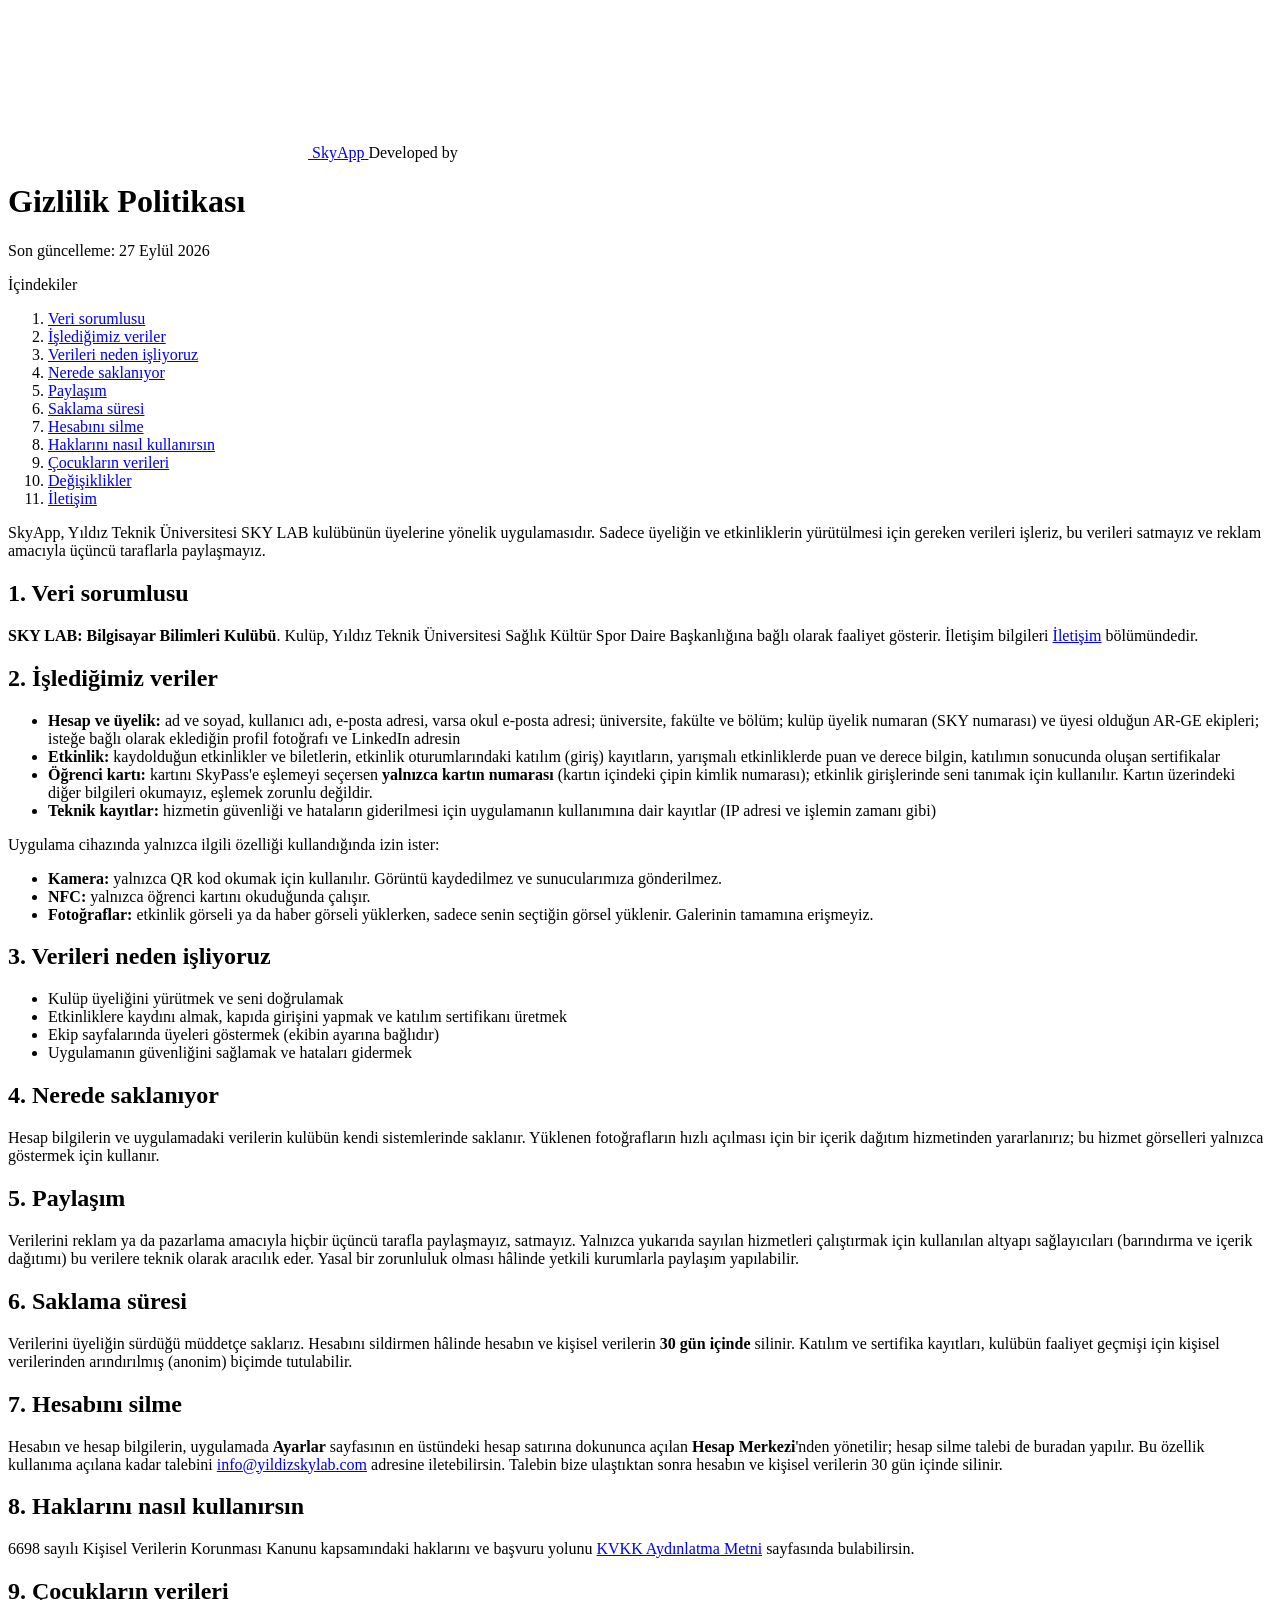
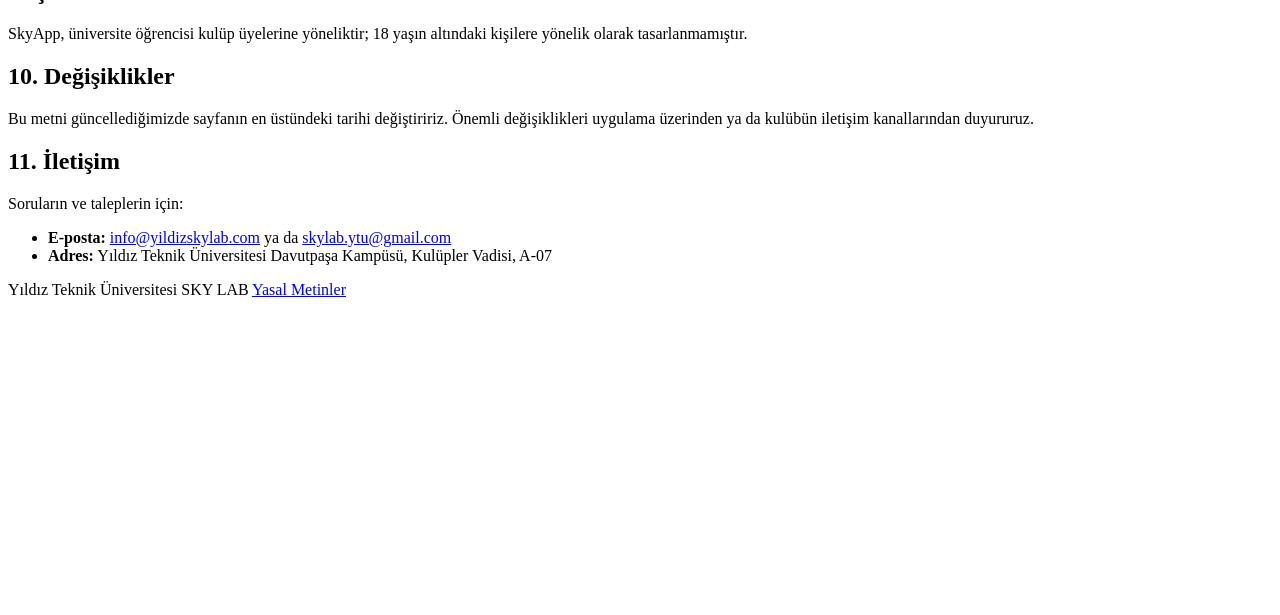
==== web/legal/gizlilik-politikasi/index.html @ 7f2c5c9a "feat: add static legal web pages and add legal documentation" ====
<!doctype html>
<html lang="tr">
<head>
  <meta charset="utf-8">
  <meta name="viewport" content="width=device-width, initial-scale=1, viewport-fit=cover">
  <title>Gizlilik Politikası · SkyApp</title>
  <meta name="description" content="SkyApp'in hangi verileri topladığı, neden işlediği, nerede sakladığı ve hesabını nasıl sildirebileceğin.">
  <meta name="theme-color" content="#000000" media="(prefers-color-scheme: dark)">
  <meta name="theme-color" content="#ffffff" media="(prefers-color-scheme: light)">
  <link rel="icon" type="image/png" sizes="32x32" href="/favicon-32x32.png">
  <link rel="icon" type="image/png" sizes="16x16" href="/favicon-16x16.png">
  <link rel="apple-touch-icon" sizes="180x180" href="/apple-touch-icon.png">
  <link rel="stylesheet" href="/legal/legal.css?v=8">
</head>
<body>
  <div class="wrap">
    <header class="top">
      <a class="brand" href="/" aria-label="SkyApp ana sayfa">
        <svg aria-hidden="true"><use href="/legal/icons.svg#logo"/></svg>
        SkyApp
      </a>
      <span class="by">Developed by <i role="img" aria-label="MOBILAB"></i></span>
    </header>

    <main class="doc">
      <header class="doc-head">
        <h1>Gizlilik Politikası</h1>
        <p class="updated">Son güncelleme: 27 Eylül 2026</p>
      </header>

      <nav class="toc" aria-label="İçindekiler">
        <p>İçindekiler</p>
        <ol>
          <li><a href="#veri-sorumlusu">Veri sorumlusu</a></li>
          <li><a href="#isledigimiz-veriler">İşlediğimiz veriler</a></li>
          <li><a href="#verileri-neden-isliyoruz">Verileri neden işliyoruz</a></li>
          <li><a href="#nerede-saklaniyor">Nerede saklanıyor</a></li>
          <li><a href="#paylasim">Paylaşım</a></li>
          <li><a href="#saklama-suresi">Saklama süresi</a></li>
          <li><a href="#hesabini-silme">Hesabını silme</a></li>
          <li><a href="#haklarini-nasil-kullanirsin">Haklarını nasıl kullanırsın</a></li>
          <li><a href="#cocuklarin-verileri">Çocukların verileri</a></li>
          <li><a href="#degisiklikler">Değişiklikler</a></li>
          <li><a href="#iletisim">İletişim</a></li>
        </ol>
      </nav>

      <article>
        <p>SkyApp, Yıldız Teknik Üniversitesi SKY LAB kulübünün üyelerine yönelik uygulamasıdır. Sadece üyeliğin ve etkinliklerin yürütülmesi için gereken verileri işleriz, bu verileri satmayız ve reklam amacıyla üçüncü taraflarla paylaşmayız.</p>

        <h2 id="veri-sorumlusu">1. Veri sorumlusu</h2>
        <p><strong>SKY LAB: Bilgisayar Bilimleri Kulübü</strong>. Kulüp, Yıldız Teknik Üniversitesi Sağlık Kültür Spor Daire Başkanlığına bağlı olarak faaliyet gösterir. İletişim bilgileri <a href="#iletisim">İletişim</a> bölümündedir.</p>

        <h2 id="isledigimiz-veriler">2. İşlediğimiz veriler</h2>
        <ul>
          <li><strong>Hesap ve üyelik:</strong> ad ve soyad, kullanıcı adı, e-posta adresi, varsa okul e-posta adresi; üniversite, fakülte ve bölüm; kulüp üyelik numaran (SKY numarası) ve üyesi olduğun AR-GE ekipleri; isteğe bağlı olarak eklediğin profil fotoğrafı ve LinkedIn adresin</li>
          <li><strong>Etkinlik:</strong> kaydolduğun etkinlikler ve biletlerin, etkinlik oturumlarındaki katılım (giriş) kayıtların, yarışmalı etkinliklerde puan ve derece bilgin, katılımın sonucunda oluşan sertifikalar</li>
          <li><strong>Öğrenci kartı:</strong> kartını SkyPass'e eşlemeyi seçersen <strong>yalnızca kartın numarası</strong> (kartın içindeki çipin kimlik numarası); etkinlik girişlerinde seni tanımak için kullanılır. Kartın üzerindeki diğer bilgileri okumayız, eşlemek zorunlu değildir.</li>
          <li><strong>Teknik kayıtlar:</strong> hizmetin güvenliği ve hataların giderilmesi için uygulamanın kullanımına dair kayıtlar (IP adresi ve işlemin zamanı gibi)</li>
        </ul>
        <p>Uygulama cihazında yalnızca ilgili özelliği kullandığında izin ister:</p>
        <ul>
          <li><strong>Kamera:</strong> yalnızca QR kod okumak için kullanılır. Görüntü kaydedilmez ve sunucularımıza gönderilmez.</li>
          <li><strong>NFC:</strong> yalnızca öğrenci kartını okuduğunda çalışır.</li>
          <li><strong>Fotoğraflar:</strong> etkinlik görseli ya da haber görseli yüklerken, sadece senin seçtiğin görsel yüklenir. Galerinin tamamına erişmeyiz.</li>
        </ul>

        <h2 id="verileri-neden-isliyoruz">3. Verileri neden işliyoruz</h2>
        <ul>
          <li>Kulüp üyeliğini yürütmek ve seni doğrulamak</li>
          <li>Etkinliklere kaydını almak, kapıda girişini yapmak ve katılım sertifikanı üretmek</li>
          <li>Ekip sayfalarında üyeleri göstermek (ekibin ayarına bağlıdır)</li>
          <li>Uygulamanın güvenliğini sağlamak ve hataları gidermek</li>
        </ul>

        <h2 id="nerede-saklaniyor">4. Nerede saklanıyor</h2>
        <p>Hesap bilgilerin ve uygulamadaki verilerin kulübün kendi sistemlerinde saklanır. Yüklenen fotoğrafların hızlı açılması için bir içerik dağıtım hizmetinden yararlanırız; bu hizmet görselleri yalnızca göstermek için kullanır.</p>

        <h2 id="paylasim">5. Paylaşım</h2>
        <p>Verilerini reklam ya da pazarlama amacıyla hiçbir üçüncü tarafla paylaşmayız, satmayız. Yalnızca yukarıda sayılan hizmetleri çalıştırmak için kullanılan altyapı sağlayıcıları (barındırma ve içerik dağıtımı) bu verilere teknik olarak aracılık eder. Yasal bir zorunluluk olması hâlinde yetkili kurumlarla paylaşım yapılabilir.</p>

        <h2 id="saklama-suresi">6. Saklama süresi</h2>
        <p>Verilerini üyeliğin sürdüğü müddetçe saklarız. Hesabını sildirmen hâlinde hesabın ve kişisel verilerin <strong>30 gün içinde</strong> silinir. Katılım ve sertifika kayıtları, kulübün faaliyet geçmişi için kişisel verilerinden arındırılmış (anonim) biçimde tutulabilir.</p>

        <h2 id="hesabini-silme">7. Hesabını silme</h2>
        <p>Hesabın ve hesap bilgilerin, uygulamada <strong>Ayarlar</strong> sayfasının en üstündeki hesap satırına dokununca açılan <strong>Hesap Merkezi</strong>'nden yönetilir; hesap silme talebi de buradan yapılır. Bu özellik kullanıma açılana kadar talebini <a href="mailto:info@yildizskylab.com">info@yildizskylab.com</a> adresine iletebilirsin. Talebin bize ulaştıktan sonra hesabın ve kişisel verilerin 30 gün içinde silinir.</p>

        <h2 id="haklarini-nasil-kullanirsin">8. Haklarını nasıl kullanırsın</h2>
        <p>6698 sayılı Kişisel Verilerin Korunması Kanunu kapsamındaki haklarını ve başvuru yolunu <a href="/legal/kvkk-aydinlatma-metni/">KVKK Aydınlatma Metni</a> sayfasında bulabilirsin.</p>

        <h2 id="cocuklarin-verileri">9. Çocukların verileri</h2>
        <p>SkyApp, üniversite öğrencisi kulüp üyelerine yöneliktir; 18 yaşın altındaki kişilere yönelik olarak tasarlanmamıştır.</p>

        <h2 id="degisiklikler">10. Değişiklikler</h2>
        <p>Bu metni güncellediğimizde sayfanın en üstündeki tarihi değiştiririz. Önemli değişiklikleri uygulama üzerinden ya da kulübün iletişim kanallarından duyururuz.</p>

        <h2 id="iletisim">11. İletişim</h2>
        <p>Soruların ve taleplerin için:</p>
        <ul>
          <li><strong>E-posta:</strong> <a href="mailto:info@yildizskylab.com">info@yildizskylab.com</a> ya da <a href="mailto:skylab.ytu@gmail.com">skylab.ytu@gmail.com</a></li>
          <li><strong>Adres:</strong> Yıldız Teknik Üniversitesi Davutpaşa Kampüsü, Kulüpler Vadisi, A-07</li>
        </ul>
      </article>
    </main>
  </div>

  <footer>
    <div class="wrap foot">
      <nav aria-label="Kulüp bağlantıları">
        <span>Yıldız Teknik Üniversitesi SKY LAB</span>
        <a href="/legal/">Yasal Metinler</a>
      </nav>
      <nav class="social" aria-label="Kulüp hesapları">
        <a href="https://yildizskylab.com" aria-label="Kulüp web sitesi"><svg aria-hidden="true"><use href="/legal/icons.svg#globe"/></svg></a>
        <a href="mailto:info@yildizskylab.com" aria-label="E-posta: info@yildizskylab.com"><svg aria-hidden="true"><use href="/legal/icons.svg#mail"/></svg></a>
        <a href="https://www.instagram.com/ytuskylab" aria-label="Instagram"><svg aria-hidden="true"><use href="/legal/icons.svg#instagram"/></svg></a>
        <a href="https://www.linkedin.com/company/ytuskylab/" aria-label="LinkedIn"><svg aria-hidden="true"><use href="/legal/icons.svg#linkedin"/></svg></a>
        <a href="https://github.com/skylab-kulubu/sky-app" aria-label="GitHub"><svg aria-hidden="true"><use href="/legal/icons.svg#github"/></svg></a>
      </nav>
    </div>
  </footer>
</body>
</html>
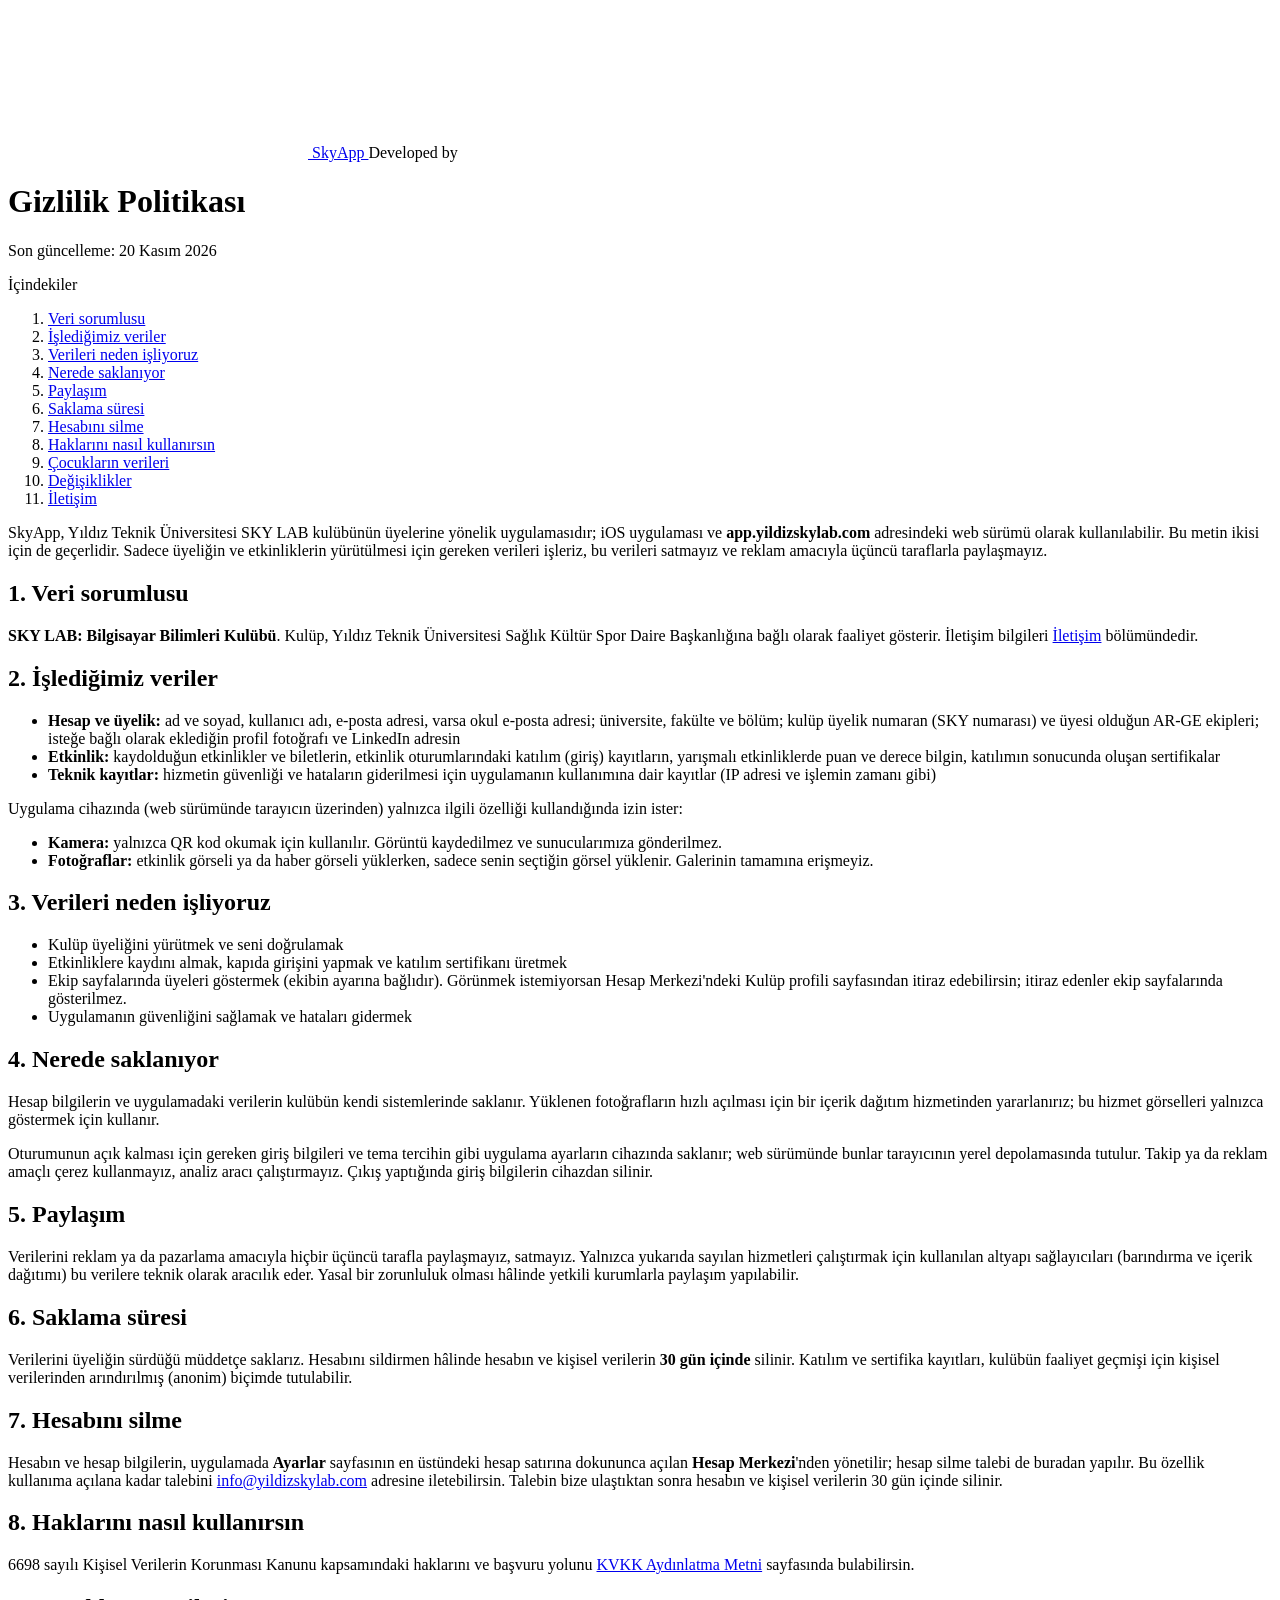
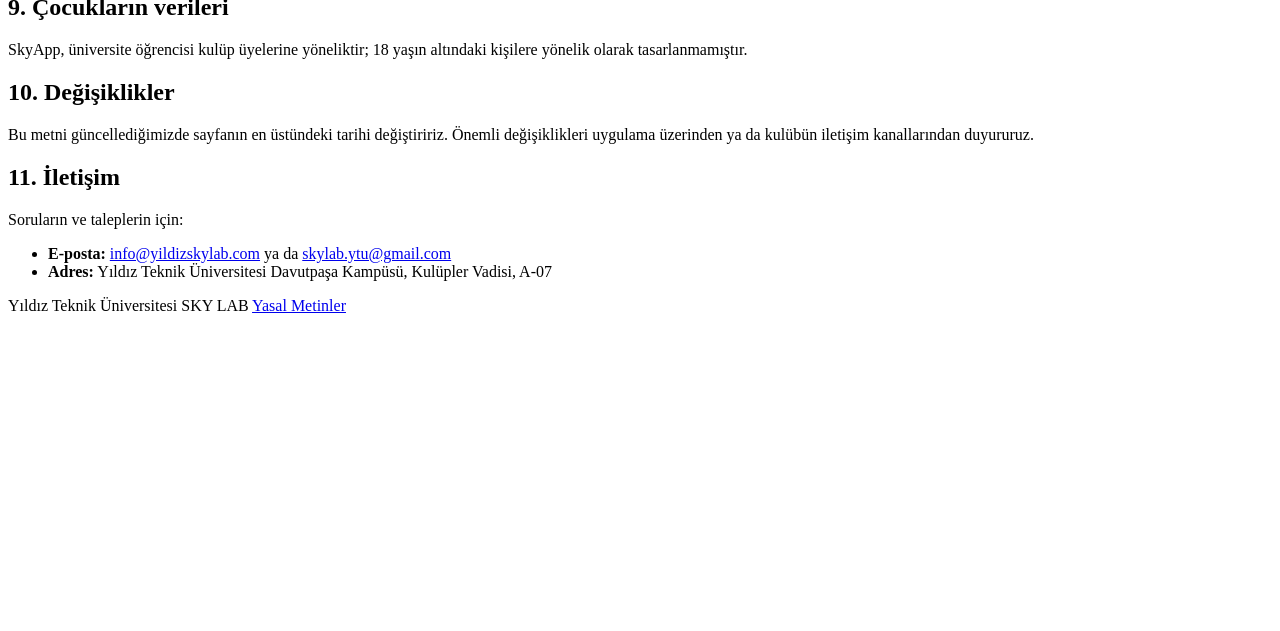
==== commit 20684587: "docs: update privacy policy for web release" ====
--- a/web/legal/gizlilik-politikasi/index.html
+++ b/web/legal/gizlilik-politikasi/index.html
@@ -25,7 +25,7 @@
     <main class="doc">
       <header class="doc-head">
         <h1>Gizlilik Politikası</h1>
-        <p class="updated">Son güncelleme: 27 Eylül 2026</p>
+        <p class="updated">Son güncelleme: 20 Kasım 2026</p>
       </header>
 
       <nav class="toc" aria-label="İçindekiler">
@@ -46,7 +46,7 @@
       </nav>
 
       <article>
-        <p>SkyApp, Yıldız Teknik Üniversitesi SKY LAB kulübünün üyelerine yönelik uygulamasıdır. Sadece üyeliğin ve etkinliklerin yürütülmesi için gereken verileri işleriz, bu verileri satmayız ve reklam amacıyla üçüncü taraflarla paylaşmayız.</p>
+        <p>SkyApp, Yıldız Teknik Üniversitesi SKY LAB kulübünün üyelerine yönelik uygulamasıdır; iOS uygulaması ve <strong>app.yildizskylab.com</strong> adresindeki web sürümü olarak kullanılabilir. Bu metin ikisi için de geçerlidir. Sadece üyeliğin ve etkinliklerin yürütülmesi için gereken verileri işleriz, bu verileri satmayız ve reklam amacıyla üçüncü taraflarla paylaşmayız.</p>
 
         <h2 id="veri-sorumlusu">1. Veri sorumlusu</h2>
         <p><strong>SKY LAB: Bilgisayar Bilimleri Kulübü</strong>. Kulüp, Yıldız Teknik Üniversitesi Sağlık Kültür Spor Daire Başkanlığına bağlı olarak faaliyet gösterir. İletişim bilgileri <a href="#iletisim">İletişim</a> bölümündedir.</p>
@@ -55,13 +55,11 @@
         <ul>
           <li><strong>Hesap ve üyelik:</strong> ad ve soyad, kullanıcı adı, e-posta adresi, varsa okul e-posta adresi; üniversite, fakülte ve bölüm; kulüp üyelik numaran (SKY numarası) ve üyesi olduğun AR-GE ekipleri; isteğe bağlı olarak eklediğin profil fotoğrafı ve LinkedIn adresin</li>
           <li><strong>Etkinlik:</strong> kaydolduğun etkinlikler ve biletlerin, etkinlik oturumlarındaki katılım (giriş) kayıtların, yarışmalı etkinliklerde puan ve derece bilgin, katılımın sonucunda oluşan sertifikalar</li>
-          <li><strong>Öğrenci kartı:</strong> kartını SkyPass'e eşlemeyi seçersen <strong>yalnızca kartın numarası</strong> (kartın içindeki çipin kimlik numarası); etkinlik girişlerinde seni tanımak için kullanılır. Kartın üzerindeki diğer bilgileri okumayız, eşlemek zorunlu değildir.</li>
           <li><strong>Teknik kayıtlar:</strong> hizmetin güvenliği ve hataların giderilmesi için uygulamanın kullanımına dair kayıtlar (IP adresi ve işlemin zamanı gibi)</li>
         </ul>
-        <p>Uygulama cihazında yalnızca ilgili özelliği kullandığında izin ister:</p>
+        <p>Uygulama cihazında (web sürümünde tarayıcın üzerinden) yalnızca ilgili özelliği kullandığında izin ister:</p>
         <ul>
           <li><strong>Kamera:</strong> yalnızca QR kod okumak için kullanılır. Görüntü kaydedilmez ve sunucularımıza gönderilmez.</li>
-          <li><strong>NFC:</strong> yalnızca öğrenci kartını okuduğunda çalışır.</li>
           <li><strong>Fotoğraflar:</strong> etkinlik görseli ya da haber görseli yüklerken, sadece senin seçtiğin görsel yüklenir. Galerinin tamamına erişmeyiz.</li>
         </ul>
 
@@ -69,12 +67,13 @@
         <ul>
           <li>Kulüp üyeliğini yürütmek ve seni doğrulamak</li>
           <li>Etkinliklere kaydını almak, kapıda girişini yapmak ve katılım sertifikanı üretmek</li>
-          <li>Ekip sayfalarında üyeleri göstermek (ekibin ayarına bağlıdır)</li>
+          <li>Ekip sayfalarında üyeleri göstermek (ekibin ayarına bağlıdır). Görünmek istemiyorsan Hesap Merkezi'ndeki Kulüp profili sayfasından itiraz edebilirsin; itiraz edenler ekip sayfalarında gösterilmez.</li>
           <li>Uygulamanın güvenliğini sağlamak ve hataları gidermek</li>
         </ul>
 
         <h2 id="nerede-saklaniyor">4. Nerede saklanıyor</h2>
         <p>Hesap bilgilerin ve uygulamadaki verilerin kulübün kendi sistemlerinde saklanır. Yüklenen fotoğrafların hızlı açılması için bir içerik dağıtım hizmetinden yararlanırız; bu hizmet görselleri yalnızca göstermek için kullanır.</p>
+        <p>Oturumunun açık kalması için gereken giriş bilgileri ve tema tercihin gibi uygulama ayarların cihazında saklanır; web sürümünde bunlar tarayıcının yerel depolamasında tutulur. Takip ya da reklam amaçlı çerez kullanmayız, analiz aracı çalıştırmayız. Çıkış yaptığında giriş bilgilerin cihazdan silinir.</p>
 
         <h2 id="paylasim">5. Paylaşım</h2>
         <p>Verilerini reklam ya da pazarlama amacıyla hiçbir üçüncü tarafla paylaşmayız, satmayız. Yalnızca yukarıda sayılan hizmetleri çalıştırmak için kullanılan altyapı sağlayıcıları (barındırma ve içerik dağıtımı) bu verilere teknik olarak aracılık eder. Yasal bir zorunluluk olması hâlinde yetkili kurumlarla paylaşım yapılabilir.</p>
